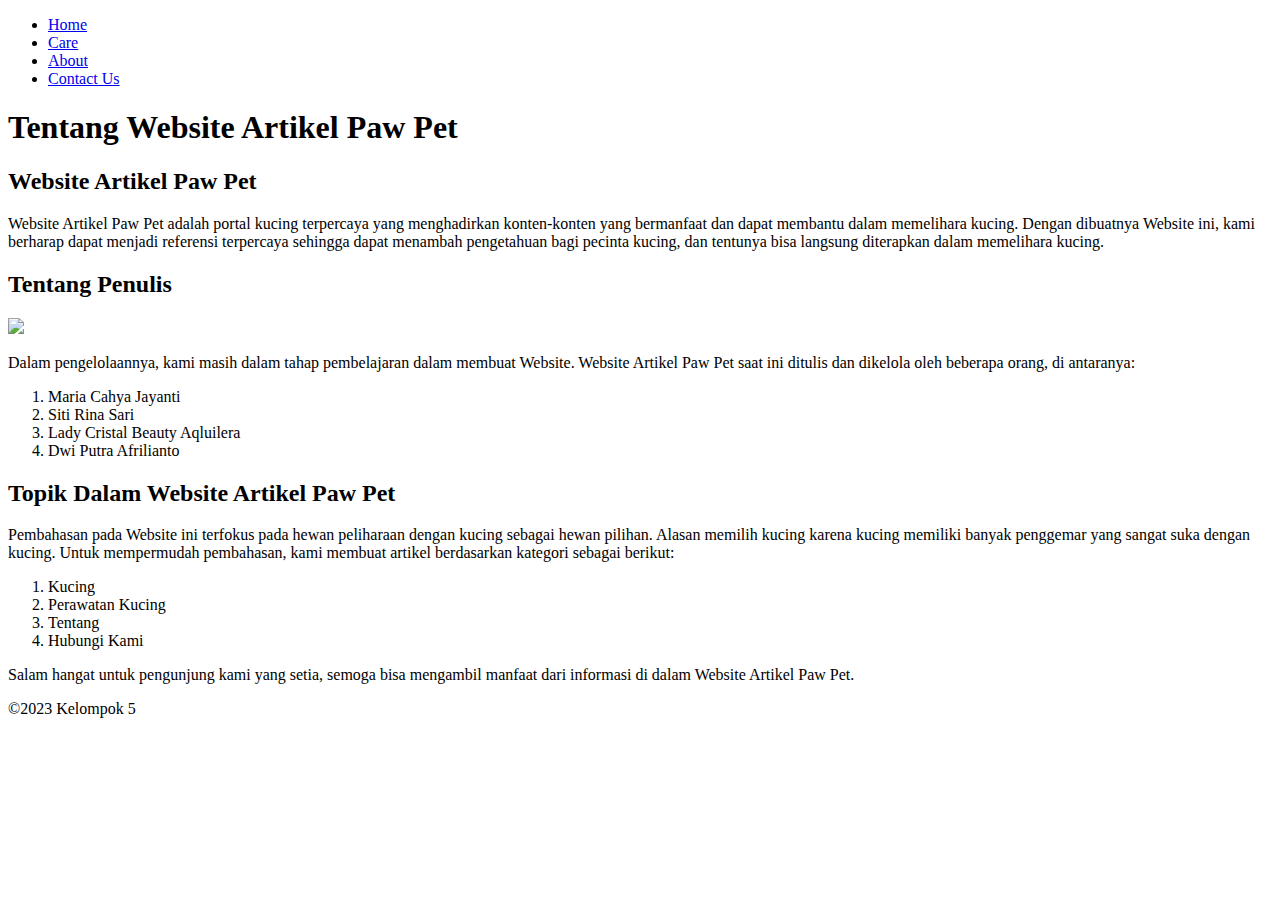
==== About.html @ 3446446a "Add files via upload" ====
<!DOCTYPE html>
<html>

<Head>
    <title>Website Pawpet kelompok 5</title>
    <link rel="stylesheet" href="About.css">
</Head>  

<body>
    <div class="nav">
        <ul>
            <li><a href=index.html>Home</a></li>
            <li><a href=Care.html>Care</a></li>
            <li><a href=About.html>About</a></li>
            <li><a href=Contact.html>Contact Us</a></li>
        </ul>
    </div>

    <header>
        <h1>Tentang Website Artikel Paw Pet</h1>
    </header>
    <section id="website-description">
        <h2>Website Artikel Paw Pet</h2>
        <p>Website Artikel Paw Pet adalah portal kucing terpercaya yang menghadirkan 
            konten-konten yang bermanfaat dan dapat membantu dalam memelihara kucing. 
            Dengan dibuatnya Website ini, kami berharap dapat menjadi referensi terpercaya 
            sehingga dapat menambah pengetahuan bagi pecinta kucing, dan tentunya bisa 
            langsung diterapkan dalam memelihara kucing.</p>

    </section>
    <section id="about-authors">
        <h2>Tentang Penulis</h2>
        <img src="Kel5.jpg" style="width: 500px;">
        <p>Dalam pengelolaannya, kami masih dalam tahap pembelajaran dalam membuat Website. 
            Website Artikel Paw Pet saat ini ditulis dan dikelola oleh beberapa orang, di 
            antaranya:</p>
        <ol>
            <li>Maria Cahya Jayanti</li>
            <li>Siti Rina Sari</li>
            <li>Lady Cristal Beauty Aqluilera</li>
            <li>Dwi Putra Afrilianto</li>
        </ol>
    </section>
    <section id="website-topics" width=400px>
        <h2>Topik Dalam Website Artikel Paw Pet</h2>
        <p>Pembahasan pada Website ini terfokus pada hewan peliharaan dengan kucing sebagai 
            hewan pilihan. Alasan memilih kucing karena kucing memiliki banyak penggemar yang 
            sangat suka dengan kucing. Untuk mempermudah pembahasan, kami membuat artikel 
            berdasarkan kategori sebagai berikut:</p>
        <ol>
            <li>Kucing</li>
            <li>Perawatan Kucing</li>
            <li>Tentang</li>
            <li>Hubungi Kami</li>
        </ol>
        <p>Salam hangat untuk pengunjung kami yang setia, semoga bisa mengambil manfaat dari 
            informasi di dalam Website Artikel Paw Pet.</p>
    </section>

</body>
<footer>
    <p>©2023 Kelompok 5</p>
</footer>
</html>
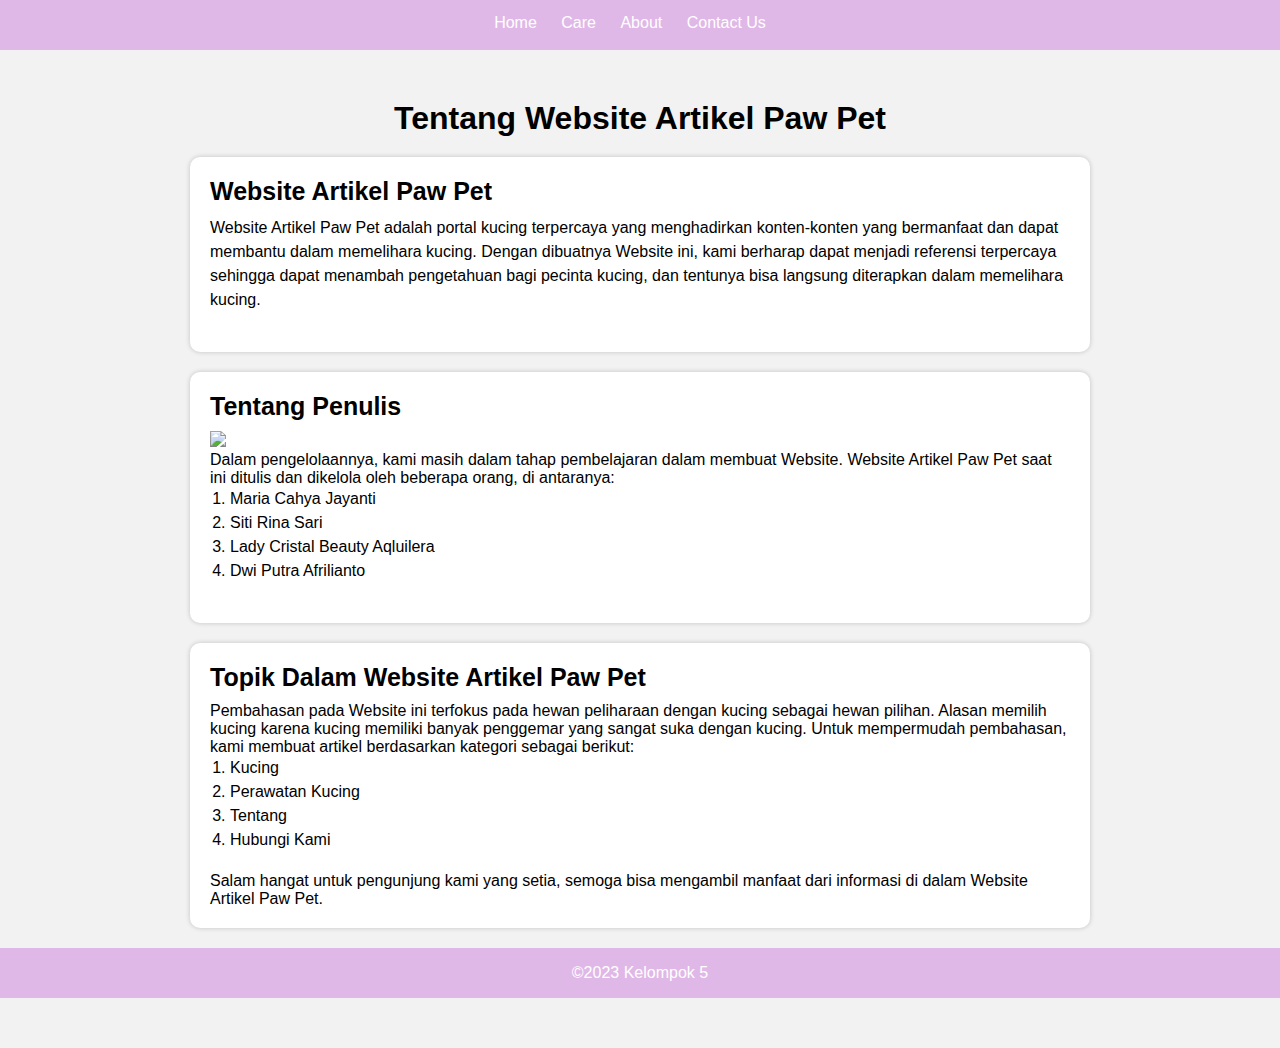
==== commit 01c32d1f: "Add files via upload" ====
--- a/About.html
+++ b/About.html
@@ -30,7 +30,7 @@
     </section>
     <section id="about-authors">
         <h2>Tentang Penulis</h2>
-        <img src="Kel5.jpg" style="width: 500px;">
+        <img src="Image/Kel5.jpg" id="gambar" style="width: 500px;">
         <p>Dalam pengelolaannya, kami masih dalam tahap pembelajaran dalam membuat Website. 
             Website Artikel Paw Pet saat ini ditulis dan dikelola oleh beberapa orang, di 
             antaranya:</p>
@@ -61,4 +61,7 @@
 <footer>
     <p>©2023 Kelompok 5</p>
 </footer>
+
+<script src="About.Js"></script>
+
 </html>--- a/About.css
+++ b/About.css
@@ -0,0 +1,138 @@
+/* Reset CSS */
+* {
+    margin: 0;
+    padding: 0;
+    box-sizing: border-box;
+}
+
+/* Styling body */
+body {
+    background-color: #f2f2f2; /* Warna latar belakang abu-abu muda */
+    font-family: Arial, sans-serif;
+    margin-bottom: 50px; /* Memberikan ruang untuk footer */
+}
+
+/* Styling navigation */
+.nav {
+    position: fixed;
+    top: 0;
+    width: 100%;
+    height: 50px;
+    background-color: rgb(223, 184, 231);
+    z-index: 100; /* Untuk memastikan elemen navigasi di atas elemen lainnya */
+}
+
+.nav ul {
+    list-style: none;
+    text-align: center;
+    padding: 0;
+}
+
+.nav ul li {
+    display: inline-block;
+    line-height: 45px;
+    margin-right: 20px;
+}
+
+.nav ul li a {
+    color: #fff;
+    text-decoration: none;
+}
+
+.nav ul li a:hover {
+    color: #000; /* Warna teks saat dihover menjadi hitam */
+}
+
+/* Styling header */
+header {
+    text-align: center;
+    margin-top: 100px;
+}
+
+header h1 {
+    font-size: 32px;
+    margin-bottom: 20px;
+    color: #000;
+}
+
+/* Styling website description */
+#website-description {
+    max-width: 900px;
+    margin: 20px auto; /* Merapikan margin atas dan bawah */
+    padding: 20px;
+    background-color: #fff; /* Menambahkan latar belakang putih */
+    border-radius: 10px; /* Sudut elemen menjadi bulat */
+    box-shadow: 0 0 5px rgba(0, 0, 0, 0.2); /* Bayangan elemen */
+}
+
+#website-description h2 {
+    font-size: 25px;
+    margin-bottom: 10px;
+    color: #000;
+}
+
+#website-description p {
+    font-size: 16px;
+    line-height: 1.5;
+    margin-bottom: 20px;
+}
+
+/* Styling about authors */
+#about-authors {
+    max-width: 900px;
+    margin: 20px auto; /* Merapikan margin atas dan bawah */
+    padding: 20px;
+    background-color: #fff; /* Menambahkan latar belakang putih */
+    border-radius: 10px; /* Sudut elemen menjadi bulat */
+    box-shadow: 0 0 5px rgba(0, 0, 0, 0.2); /* Bayangan elemen */
+}
+
+#about-authors h2 {
+    font-size: 25px;
+    margin-bottom: 10px;
+    color: #000;
+}
+
+#about-authors ol {
+    list-style-type: decimal;
+    padding-left: 20px;
+    font-size: 16px;
+    line-height: 1.5;
+    margin-bottom: 20px;
+}
+
+
+/* Styling website topics */
+#website-topics {
+    max-width: 900px;
+    margin: 20px auto; /* Merapikan margin atas dan bawah */
+    padding: 20px;
+    background-color: #fff; /* Menambahkan latar belakang putih */
+    border-radius: 10px; /* Sudut elemen menjadi bulat */
+    box-shadow: 0 0 5px rgba(0, 0, 0, 0.2); /* Bayangan elemen */
+}
+
+#website-topics h2 {
+    font-size: 25px;
+    margin-bottom: 10px;
+    color: #000;
+}
+
+#website-topics ol {
+    list-style-type: decimal;
+    padding-left: 20px;
+    font-size: 16px;
+    line-height: 1.5;
+    margin-bottom: 20px;
+}
+
+footer {
+    bottom: 0;
+    left: 0;
+    width: 100%;
+    height: 50px;
+    background-color: rgb(223, 184, 231);
+    text-align: center;
+    line-height: 50px;
+    color: #fff;
+}
